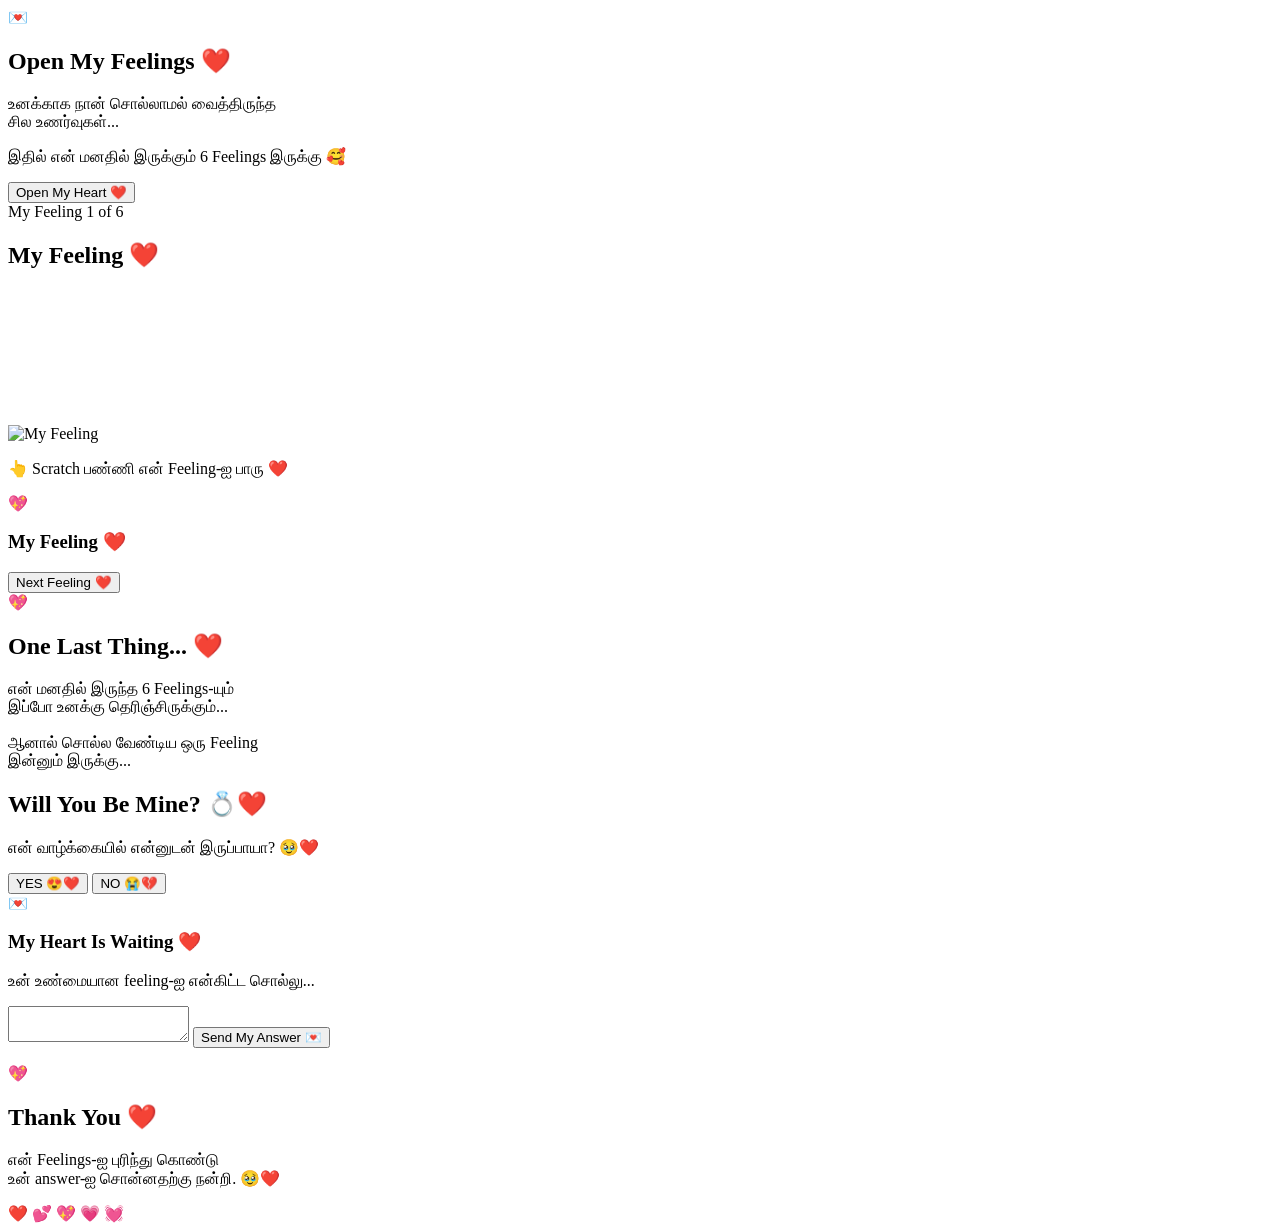
==== intex.html @ 87297aeb "Create intex.html" ====
<!DOCTYPE html>
<html lang="ta">

<head>

    <meta charset="UTF-8">

    <meta name="viewport"
          content="width=device-width, initial-scale=1.0">

    <meta name="theme-color"
          content="#17000d">

    <title>My Feelings ❤️</title>

    <link rel="stylesheet"
          href="style.css">

</head>

<body>

    <!-- ================= MUSIC ================= -->

    <audio id="bgMusic"
           src="song11.mp3"
           loop>
    </audio>


    <!-- ================= FLOATING HEARTS ================= -->

    <div id="heartsContainer"></div>


    <!-- ================= START SCREEN ================= -->

    <section class="screen active"
             id="startScreen">

        <div class="glass-card start-card">

            <div class="gift-icon">
                💌
            </div>

            <h1>
                Open My Feelings ❤️
            </h1>

            <p>
                உனக்காக நான் சொல்லாமல் வைத்திருந்த<br>
                சில உணர்வுகள்...
            </p>

            <p class="small-note">
                இதில் என் மனதில் இருக்கும் 6 Feelings இருக்கு 🥰
            </p>

            <button id="openBtn">
                Open My Heart ❤️
            </button>

        </div>

    </section>


    <!-- ================= MY FEELINGS SCREEN ================= -->

    <section class="screen"
             id="memoryScreen">

        <div class="glass-card memory-card">

            <div class="counter">
                My Feeling
                <span id="currentNumber">1</span>
                of 6
            </div>


            <h2 id="memoryHeading">
                My Feeling ❤️
            </h2>


            <!-- PHOTO -->

            <div class="photo-wrapper">

                <img
                    id="memoryPhoto"
                    src="photo11.jpg"
                    alt="My Feeling"
                >

                <canvas
                    id="scratchCanvas">
                </canvas>

            </div>


            <!-- SCRATCH HINT -->

            <p class="scratch-hint">
                👆 Scratch பண்ணி என் Feeling-ஐ பாரு ❤️
            </p>


            <!-- ================= FEELING MESSAGE ================= -->

            <div id="specialMessage"
                 class="special-message">

                <div class="message-icon">
                    💖
                </div>

                <h3 id="messageTitle">
                    My Feeling ❤️
                </h3>

                <p id="messageText">
                </p>

            </div>


            <!-- NEXT -->

            <button id="nextBtn"
                    class="next-btn">

                Next Feeling ❤️

            </button>

        </div>

    </section>


    <!-- ================= FINAL PROPOSAL SCREEN ================= -->

    <section class="screen"
             id="finalScreen">

        <div class="glass-card final-card">

            <div class="final-heart">
                💖
            </div>

            <h1>
                One Last Thing... ❤️
            </h1>

            <p class="final-description">

                என் மனதில் இருந்த 6 Feelings-யும்<br>
                இப்போ உனக்கு தெரிஞ்சிருக்கும்...

                <br><br>

                ஆனால் சொல்ல வேண்டிய ஒரு Feeling<br>
                இன்னும் இருக்கு...

            </p>


            <h2>
                Will You Be Mine? 💍❤️
            </h2>


            <p class="choose-text">
                என் வாழ்க்கையில் என்னுடன் இருப்பாயா? 🥹❤️
            </p>


            <!-- YES / NO -->

            <div id="answerButtons"
                 class="answer-buttons">

                <button id="yesBtn"
                        class="yes-btn">

                    YES 😍❤️

                </button>


                <button id="noBtn"
                        class="no-btn">

                    NO 😭💔

                </button>

            </div>


            <!-- ================= FEEDBACK ================= -->

            <div id="feedbackBox"
                 class="feedback-box">

                <div id="feedbackEmoji">
                    💌
                </div>


                <h3 id="feedbackTitle">
                    My Heart Is Waiting ❤️
                </h3>


                <p id="feedbackDescription">
                    உன் உண்மையான feeling-ஐ என்கிட்ட சொல்லு...
                </p>


                <textarea
                    id="feedback"
                    placeholder="உன் மனதில் என்ன இருக்கிறது? ❤️">
                </textarea>


                <button id="submitBtn"
                        class="submit-btn">

                    Send My Answer 💌

                </button>


                <p id="submitStatus">
                </p>

            </div>

        </div>

    </section>


    <!-- ================= THANK YOU ================= -->

    <section class="screen"
             id="thankYouScreen">

        <div class="glass-card thank-card">

            <div class="thank-heart">
                💖
            </div>


            <h1>
                Thank You ❤️
            </h1>


            <p id="thankMessage">
                என் Feelings-ஐ புரிந்து கொண்டு
                <br>
                உன் answer-ஐ சொன்னதற்கு நன்றி. 🥹❤️
            </p>


            <div class="heart-row">
                ❤️ 💕 💖 💗 💓
            </div>

        </div>

    </section>


    <script src="script.js"></script>

</body>

</html>
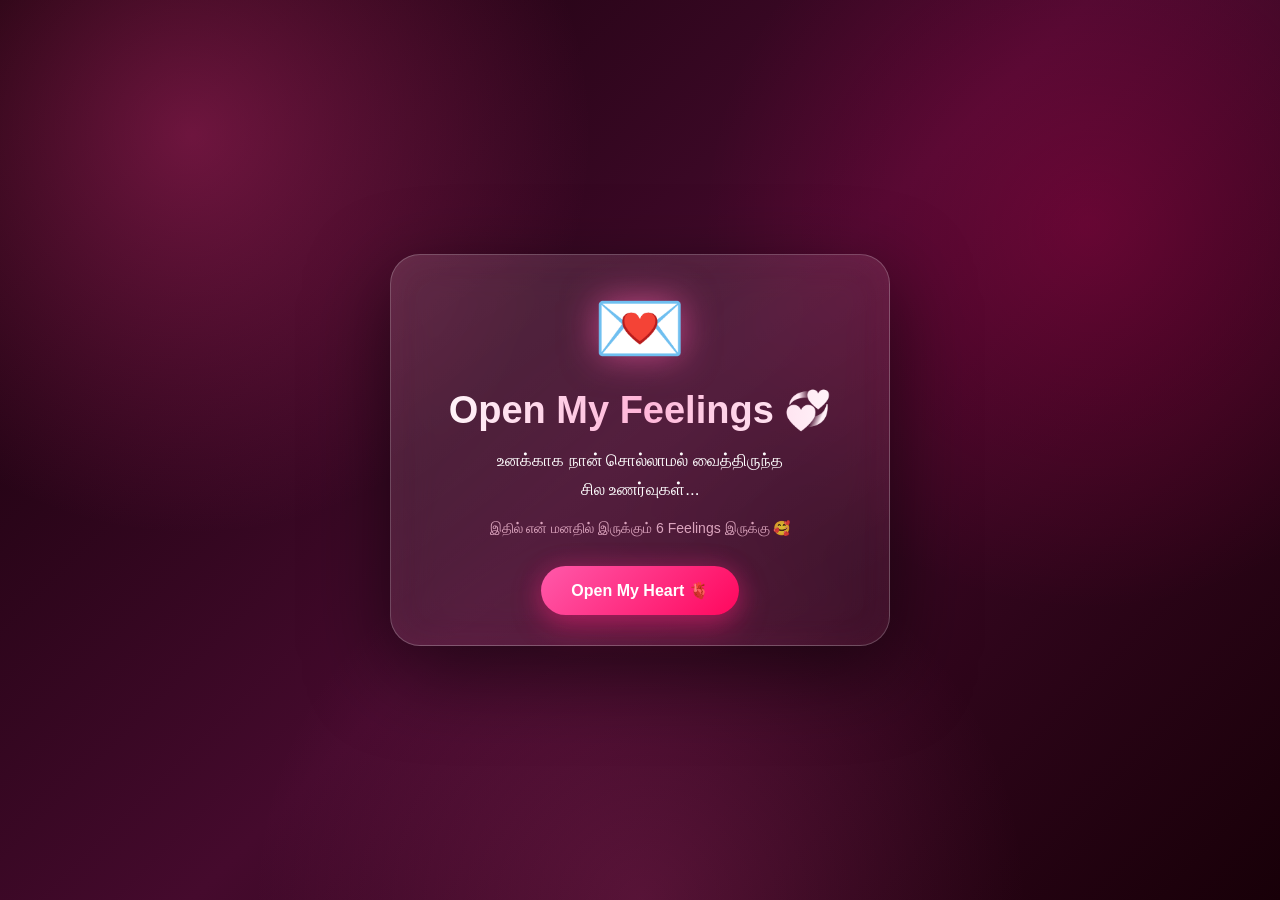
==== commit 87b3c1ed: "Update intex.html" ====
--- a/intex.html
+++ b/intex.html
@@ -23,7 +23,7 @@
     <!-- ================= MUSIC ================= -->
 
     <audio id="bgMusic"
-           src="song11.mp3"
+           src="song101.mp3"
            loop>
     </audio>
 
@@ -45,7 +45,7 @@
             </div>
 
             <h1>
-                Open My Feelings ❤️
+                Open My Feelings 💞
             </h1>
 
             <p>
@@ -58,7 +58,7 @@
             </p>
 
             <button id="openBtn">
-                Open My Heart ❤️
+                Open My Heart 🫀
             </button>
 
         </div>
@@ -91,7 +91,7 @@
 
                 <img
                     id="memoryPhoto"
-                    src="photo11.jpg"
+                    src="photo101.jpg"
                     alt="My Feeling"
                 >
 
@@ -214,7 +214,7 @@
 
 
                 <h3 id="feedbackTitle">
-                    My Heart Is Waiting ❤️
+                    My Heart Is Waiting 🫀
                 </h3>
 
 
@@ -225,7 +225,7 @@
 
                 <textarea
                     id="feedback"
-                    placeholder="உன் மனதில் என்ன இருக்கிறது? ❤️">
+                    placeholder="உன் மனதில் என்ன இருக்கிறது? 🥹">
                 </textarea>
 
 
@@ -260,14 +260,14 @@
 
 
             <h1>
-                Thank You ❤️
+                
             </h1>
 
 
             <p id="thankMessage">
                 என் Feelings-ஐ புரிந்து கொண்டு
                 <br>
-                உன் answer-ஐ சொன்னதற்கு நன்றி. 🥹❤️
+                உன் answer-ஐ சொல்லிருப்பாய் என்று நினைக்கிறேன். 🥹❤️
             </p>
 
 
--- a/style.css
+++ b/style.css
@@ -0,0 +1,1279 @@
+/* =====================================================
+   MY FEELINGS ❤️
+   LOVE PROPOSAL WEBSITE
+   ===================================================== */
+
+* {
+    box-sizing: border-box;
+    margin: 0;
+    padding: 0;
+}
+
+html {
+    scroll-behavior: smooth;
+}
+
+body {
+    min-height: 100vh;
+
+    font-family:
+        Arial,
+        "Noto Sans Tamil",
+        sans-serif;
+
+    color: #ffffff;
+
+    background:
+
+        radial-gradient(
+            circle at 15% 15%,
+            rgba(255, 55, 145, 0.35),
+            transparent 30%
+        ),
+
+        radial-gradient(
+            circle at 85% 25%,
+            rgba(255, 0, 102, 0.22),
+            transparent 30%
+        ),
+
+        radial-gradient(
+            circle at 50% 100%,
+            rgba(255, 80, 170, 0.18),
+            transparent 35%
+        ),
+
+        linear-gradient(
+            135deg,
+            #100006,
+            #450a2d,
+            #180008
+        );
+
+    overflow-x: hidden;
+}
+
+
+/* =====================================================
+   SCREEN
+   ===================================================== */
+
+.screen {
+
+    min-height: 100vh;
+
+    display: none;
+
+    align-items: center;
+    justify-content: center;
+
+    padding: 20px;
+
+}
+
+.screen.active {
+
+    display: flex;
+
+    animation:
+        screenIn 0.7s ease;
+
+}
+
+
+/* =====================================================
+   GLASS CARD
+   ===================================================== */
+
+.glass-card {
+
+    width: 100%;
+    max-width: 500px;
+
+    padding: 30px 22px;
+
+    text-align: center;
+
+    border-radius: 30px;
+
+    background:
+        linear-gradient(
+            145deg,
+            rgba(255,255,255,0.12),
+            rgba(255,255,255,0.045)
+        );
+
+    border:
+        1px solid
+        rgba(255,255,255,0.22);
+
+    backdrop-filter:
+        blur(20px);
+
+    -webkit-backdrop-filter:
+        blur(20px);
+
+    box-shadow:
+
+        0 25px 80px
+        rgba(0,0,0,0.55),
+
+        inset 0 0 35px
+        rgba(255,70,160,0.05);
+
+}
+
+
+/* =====================================================
+   START SCREEN
+   ===================================================== */
+
+.gift-icon {
+
+    font-size: 75px;
+
+    margin-bottom: 15px;
+
+    filter:
+        drop-shadow(
+            0 0 18px
+            rgba(255,90,170,0.65)
+        );
+
+    animation:
+        floating 2.2s
+        ease-in-out infinite;
+
+}
+
+
+.start-card h1 {
+
+    font-size: 38px;
+
+    margin-bottom: 15px;
+
+    background:
+
+        linear-gradient(
+            90deg,
+            #ffffff,
+            #ffb5d8,
+            #ffffff
+        );
+
+    -webkit-background-clip: text;
+
+    -webkit-text-fill-color:
+        transparent;
+
+}
+
+
+.start-card p {
+
+    font-size: 17px;
+
+    line-height: 1.7;
+
+}
+
+
+.small-note {
+
+    margin-top: 12px;
+
+    font-size: 14px !important;
+
+    color: #ffc7df;
+
+    opacity: 0.8;
+
+}
+
+
+/* =====================================================
+   BUTTON
+   ===================================================== */
+
+button {
+
+    border: none;
+
+    cursor: pointer;
+
+    font-family: inherit;
+
+    font-size: 16px;
+
+    font-weight: bold;
+
+    border-radius: 50px;
+
+    transition:
+
+        transform 0.25s ease,
+
+        box-shadow 0.25s ease,
+
+        opacity 0.25s ease;
+
+}
+
+
+button:hover {
+
+    transform:
+        translateY(-3px);
+
+}
+
+
+button:active {
+
+    transform:
+        scale(0.95);
+
+}
+
+
+/* =====================================================
+   OPEN HEART BUTTON
+   ===================================================== */
+
+#openBtn {
+
+    margin-top: 25px;
+
+    padding: 15px 30px;
+
+    color: white;
+
+    background:
+
+        linear-gradient(
+            135deg,
+            #ff59aa,
+            #ff075d
+        );
+
+    box-shadow:
+
+        0 10px 30px
+        rgba(255,30,120,0.45),
+
+        0 0 25px
+        rgba(255,50,150,0.18);
+
+}
+
+
+/* =====================================================
+   COUNTER
+   ===================================================== */
+
+.counter {
+
+    display: inline-block;
+
+    padding: 8px 18px;
+
+    margin-bottom: 15px;
+
+    border-radius: 50px;
+
+    background:
+        rgba(255,255,255,0.10);
+
+    border:
+        1px solid
+        rgba(255,160,205,0.18);
+
+    color: #ffd2e6;
+
+    font-size: 14px;
+
+    font-weight: bold;
+
+    box-shadow:
+        0 5px 20px
+        rgba(0,0,0,0.15);
+
+}
+
+
+/* =====================================================
+   MY FEELING HEADING
+   ===================================================== */
+
+.memory-card h2 {
+
+    font-size: 25px;
+
+    margin-bottom: 20px;
+
+    color: #ffd0e4;
+
+    text-shadow:
+
+        0 0 15px
+        rgba(255,80,160,0.35);
+
+}
+
+
+/* =====================================================
+   PHOTO
+   ===================================================== */
+
+.photo-wrapper {
+
+    position: relative;
+
+    width: 100%;
+
+    max-width: 390px;
+
+    aspect-ratio: 3 / 4;
+
+    margin: auto;
+
+    overflow: hidden;
+
+    border-radius: 24px;
+
+    background: #090006;
+
+    box-shadow:
+
+        0 15px 45px
+        rgba(0,0,0,0.55),
+
+        0 0 30px
+        rgba(255,50,150,0.12);
+
+}
+
+
+#memoryPhoto {
+
+    width: 100%;
+    height: 100%;
+
+    object-fit: cover;
+
+    display: block;
+
+}
+
+
+#scratchCanvas {
+
+    position: absolute;
+
+    inset: 0;
+
+    width: 100%;
+    height: 100%;
+
+    touch-action: none;
+
+    cursor: crosshair;
+
+}
+
+
+/* =====================================================
+   SCRATCH HINT
+   ===================================================== */
+
+.scratch-hint {
+
+    margin-top: 14px;
+
+    font-size: 14px;
+
+    color: #ffc9df;
+
+    opacity: 0.82;
+
+    animation:
+        hintPulse 1.8s
+        ease-in-out infinite;
+
+}
+
+
+/* =====================================================
+   SPECIAL FEELING MESSAGE
+   ===================================================== */
+
+.special-message {
+
+    display: none;
+
+    margin-top: 22px;
+
+    padding: 23px 18px;
+
+    border-radius: 23px;
+
+    background:
+
+        linear-gradient(
+            135deg,
+            rgba(255,79,163,0.20),
+            rgba(255,255,255,0.06)
+        );
+
+    border:
+
+        1px solid
+        rgba(255,158,205,0.38);
+
+    box-shadow:
+
+        inset 0 0 30px
+        rgba(255,50,140,0.07),
+
+        0 10px 35px
+        rgba(0,0,0,0.25);
+
+    animation:
+        messageIn 0.7s ease;
+
+}
+
+
+.special-message.show {
+
+    display: block;
+
+}
+
+
+.message-icon {
+
+    font-size: 36px;
+
+    margin-bottom: 8px;
+
+    filter:
+        drop-shadow(
+            0 0 12px
+            rgba(255,80,170,0.5)
+        );
+
+}
+
+
+.special-message h3 {
+
+    font-size: 21px;
+
+    margin-bottom: 12px;
+
+    color: #ffb8d9;
+
+}
+
+
+.special-message p {
+
+    font-size: 16px;
+
+    line-height: 1.85;
+
+    color: #ffe5f2;
+
+}
+
+
+/* =====================================================
+   NEXT FEELING BUTTON
+   ===================================================== */
+
+.next-btn {
+
+    display: none;
+
+    margin: 20px auto 0;
+
+    padding: 13px 27px;
+
+    color: white;
+
+    background:
+
+        linear-gradient(
+            135deg,
+            #ff4fa3,
+            #ff176c
+        );
+
+    box-shadow:
+
+        0 8px 25px
+        rgba(255,30,120,0.35);
+
+}
+
+
+.next-btn.show {
+
+    display: block;
+
+    animation:
+        buttonAppear 0.5s ease;
+
+}
+
+
+/* =====================================================
+   FINAL LOVE PROPOSAL
+   ===================================================== */
+
+.final-heart {
+
+    font-size: 78px;
+
+    filter:
+        drop-shadow(
+            0 0 25px
+            rgba(255,50,150,0.7)
+        );
+
+    animation:
+        heartbeat 1.2s infinite;
+
+}
+
+
+.final-card h1 {
+
+    font-size: 32px;
+
+    margin-top: 10px;
+
+    color: #ffffff;
+
+}
+
+
+.final-description {
+
+    margin-top: 15px;
+
+    line-height: 1.75;
+
+    color: #ffe3ef;
+
+    opacity: 0.92;
+
+}
+
+
+.final-card h2 {
+
+    margin-top: 23px;
+
+    font-size: 30px;
+
+    color: #ffb8da;
+
+    text-shadow:
+
+        0 0 18px
+        rgba(255,80,160,0.5);
+
+}
+
+
+.choose-text {
+
+    margin-top: 10px;
+
+    font-size: 14px;
+
+    color: #ffd2e3;
+
+    opacity: 0.75;
+
+}
+
+
+/* =====================================================
+   YES / NO
+   ===================================================== */
+
+.answer-buttons {
+
+    display: flex;
+
+    justify-content: center;
+
+    gap: 15px;
+
+    margin-top: 27px;
+
+}
+
+
+.answer-buttons button {
+
+    min-width: 130px;
+
+    padding: 15px 22px;
+
+}
+
+
+.yes-btn {
+
+    color: white;
+
+    background:
+
+        linear-gradient(
+            135deg,
+            #ff55a7,
+            #ff075d
+        );
+
+    box-shadow:
+
+        0 10px 30px
+        rgba(255,0,90,0.4),
+
+        0 0 25px
+        rgba(255,60,150,0.18);
+
+    animation:
+        yesGlow 2s
+        ease-in-out infinite;
+
+}
+
+
+.no-btn {
+
+    color: white;
+
+    background:
+        rgba(255,255,255,0.11);
+
+    border:
+
+        1px solid
+        rgba(255,255,255,0.20);
+
+}
+
+
+/* =====================================================
+   FEEDBACK
+   ===================================================== */
+
+.feedback-box {
+
+    display: none;
+
+    margin-top: 25px;
+
+    animation:
+        messageIn 0.5s ease;
+
+}
+
+
+.feedback-box.show {
+
+    display: block;
+
+}
+
+
+#feedbackEmoji {
+
+    font-size: 38px;
+
+    margin-bottom: 8px;
+
+}
+
+
+.feedback-box h3 {
+
+    font-size: 22px;
+
+    margin-bottom: 8px;
+
+    color: #ffc2dc;
+
+}
+
+
+.feedback-box p {
+
+    font-size: 14px;
+
+    line-height: 1.7;
+
+}
+
+
+textarea {
+
+    width: 100%;
+
+    min-height: 110px;
+
+    margin-top: 15px;
+
+    padding: 14px;
+
+    resize: vertical;
+
+    outline: none;
+
+    color: white;
+
+    font-family: inherit;
+
+    font-size: 15px;
+
+    line-height: 1.5;
+
+    border-radius: 16px;
+
+    border:
+
+        1px solid
+        rgba(255,255,255,0.25);
+
+    background:
+        rgba(0,0,0,0.25);
+
+}
+
+
+textarea:focus {
+
+    border-color:
+        rgba(255,120,180,0.7);
+
+    box-shadow:
+
+        0 0 20px
+        rgba(255,60,150,0.12);
+
+}
+
+
+textarea::placeholder {
+
+    color:
+        rgba(255,255,255,0.55);
+
+}
+
+
+.submit-btn {
+
+    margin-top: 15px;
+
+    padding: 14px 25px;
+
+    color: white;
+
+    background:
+
+        linear-gradient(
+            135deg,
+            #ff4fa3,
+            #ff176c
+        );
+
+    box-shadow:
+
+        0 8px 25px
+        rgba(255,30,120,0.28);
+
+}
+
+
+.submit-btn:disabled {
+
+    opacity: 0.6;
+
+    cursor: not-allowed;
+
+}
+
+
+#submitStatus {
+
+    margin-top: 12px;
+
+    color: #ffb9d7;
+
+}
+
+
+/* =====================================================
+   THANK YOU
+   ===================================================== */
+
+.thank-heart {
+
+    font-size: 82px;
+
+    filter:
+        drop-shadow(
+            0 0 25px
+            rgba(255,60,160,0.65)
+        );
+
+    animation:
+        heartbeat 1.2s infinite;
+
+}
+
+
+.thank-card h1 {
+
+    font-size: 36px;
+
+    margin: 15px 0;
+
+    color: #ffc4df;
+
+}
+
+
+.thank-card p {
+
+    line-height: 1.8;
+
+    color: #ffe5f1;
+
+}
+
+
+.heart-row {
+
+    margin-top: 22px;
+
+    font-size: 25px;
+
+    letter-spacing: 7px;
+
+}
+
+
+/* =====================================================
+   FLOATING HEARTS
+   ===================================================== */
+
+#heartsContainer {
+
+    position: fixed;
+
+    inset: 0;
+
+    pointer-events: none;
+
+    overflow: hidden;
+
+    z-index: 999;
+
+}
+
+
+.floating-heart {
+
+    position: absolute;
+
+    bottom: -30px;
+
+    animation:
+        heartRise
+        linear
+        forwards;
+
+    filter:
+        drop-shadow(
+            0 0 7px
+            rgba(255,80,160,0.45)
+        );
+
+}
+
+
+/* =====================================================
+   ANIMATIONS
+   ===================================================== */
+
+@keyframes floating {
+
+    0%,
+    100% {
+
+        transform:
+            translateY(0);
+
+    }
+
+    50% {
+
+        transform:
+            translateY(-12px);
+
+    }
+
+}
+
+
+@keyframes heartbeat {
+
+    0%,
+    100% {
+
+        transform:
+            scale(1);
+
+    }
+
+    50% {
+
+        transform:
+            scale(1.15);
+
+    }
+
+}
+
+
+@keyframes heartRise {
+
+    0% {
+
+        transform:
+            translateY(0)
+            rotate(0deg);
+
+        opacity: 0;
+
+    }
+
+    15% {
+
+        opacity: 0.9;
+
+    }
+
+    100% {
+
+        transform:
+            translateY(-110vh)
+            rotate(360deg);
+
+        opacity: 0;
+
+    }
+
+}
+
+
+@keyframes screenIn {
+
+    from {
+
+        opacity: 0;
+
+        transform:
+            translateY(18px)
+            scale(0.98);
+
+    }
+
+    to {
+
+        opacity: 1;
+
+        transform:
+            translateY(0)
+            scale(1);
+
+    }
+
+}
+
+
+@keyframes messageIn {
+
+    from {
+
+        opacity: 0;
+
+        transform:
+            translateY(22px)
+            scale(0.95);
+
+    }
+
+    to {
+
+        opacity: 1;
+
+        transform:
+            translateY(0)
+            scale(1);
+
+    }
+
+}
+
+
+@keyframes buttonAppear {
+
+    from {
+
+        opacity: 0;
+
+        transform:
+            translateY(15px)
+            scale(0.95);
+
+    }
+
+    to {
+
+        opacity: 1;
+
+        transform:
+            translateY(0)
+            scale(1);
+
+    }
+
+}
+
+
+@keyframes hintPulse {
+
+    0%,
+    100% {
+
+        opacity: 0.55;
+
+    }
+
+    50% {
+
+        opacity: 1;
+
+    }
+
+}
+
+
+@keyframes yesGlow {
+
+    0%,
+    100% {
+
+        box-shadow:
+            0 10px 30px
+            rgba(255,0,90,0.35);
+
+    }
+
+    50% {
+
+        box-shadow:
+
+            0 10px 35px
+            rgba(255,0,90,0.55),
+
+            0 0 25px
+            rgba(255,70,160,0.25);
+
+    }
+
+}
+
+
+/* =====================================================
+   MOBILE
+   ===================================================== */
+
+@media (max-width: 600px) {
+
+    .screen {
+
+        padding: 14px;
+
+        align-items: center;
+
+    }
+
+
+    .glass-card {
+
+        padding: 25px 15px;
+
+        border-radius: 25px;
+
+    }
+
+
+    .gift-icon {
+
+        font-size: 68px;
+
+    }
+
+
+    .start-card h1 {
+
+        font-size: 31px;
+
+    }
+
+
+    .start-card p {
+
+        font-size: 16px;
+
+    }
+
+
+    .memory-card h2 {
+
+        font-size: 22px;
+
+    }
+
+
+    .photo-wrapper {
+
+        max-width: 100%;
+
+        border-radius: 20px;
+
+    }
+
+
+    .special-message {
+
+        padding: 20px 15px;
+
+    }
+
+
+    .special-message p {
+
+        font-size: 15px;
+
+        line-height: 1.8;
+
+    }
+
+
+    .final-heart {
+
+        font-size: 68px;
+
+    }
+
+
+    .final-card h1 {
+
+        font-size: 27px;
+
+    }
+
+
+    .final-card h2 {
+
+        font-size: 25px;
+
+    }
+
+
+    .answer-buttons {
+
+        gap: 10px;
+
+    }
+
+
+    .answer-buttons button {
+
+        min-width: 115px;
+
+        padding: 13px 16px;
+
+    }
+
+
+    .yes-btn {
+
+        font-size: 15px;
+
+    }
+
+
+    .no-btn {
+
+        font-size: 15px;
+
+    }
+
+}
+
+
+/* =====================================================
+   VERY SMALL MOBILE
+   ===================================================== */
+
+@media (max-width: 380px) {
+
+    .glass-card {
+
+        padding: 22px 12px;
+
+    }
+
+
+    .start-card h1 {
+
+        font-size: 28px;
+
+    }
+
+
+    .memory-card h2 {
+
+        font-size: 20px;
+
+    }
+
+
+    .answer-buttons {
+
+        flex-direction: column;
+
+        align-items: center;
+
+    }
+
+
+    .answer-buttons button {
+
+        width: 80%;
+
+    }
+
+              }
